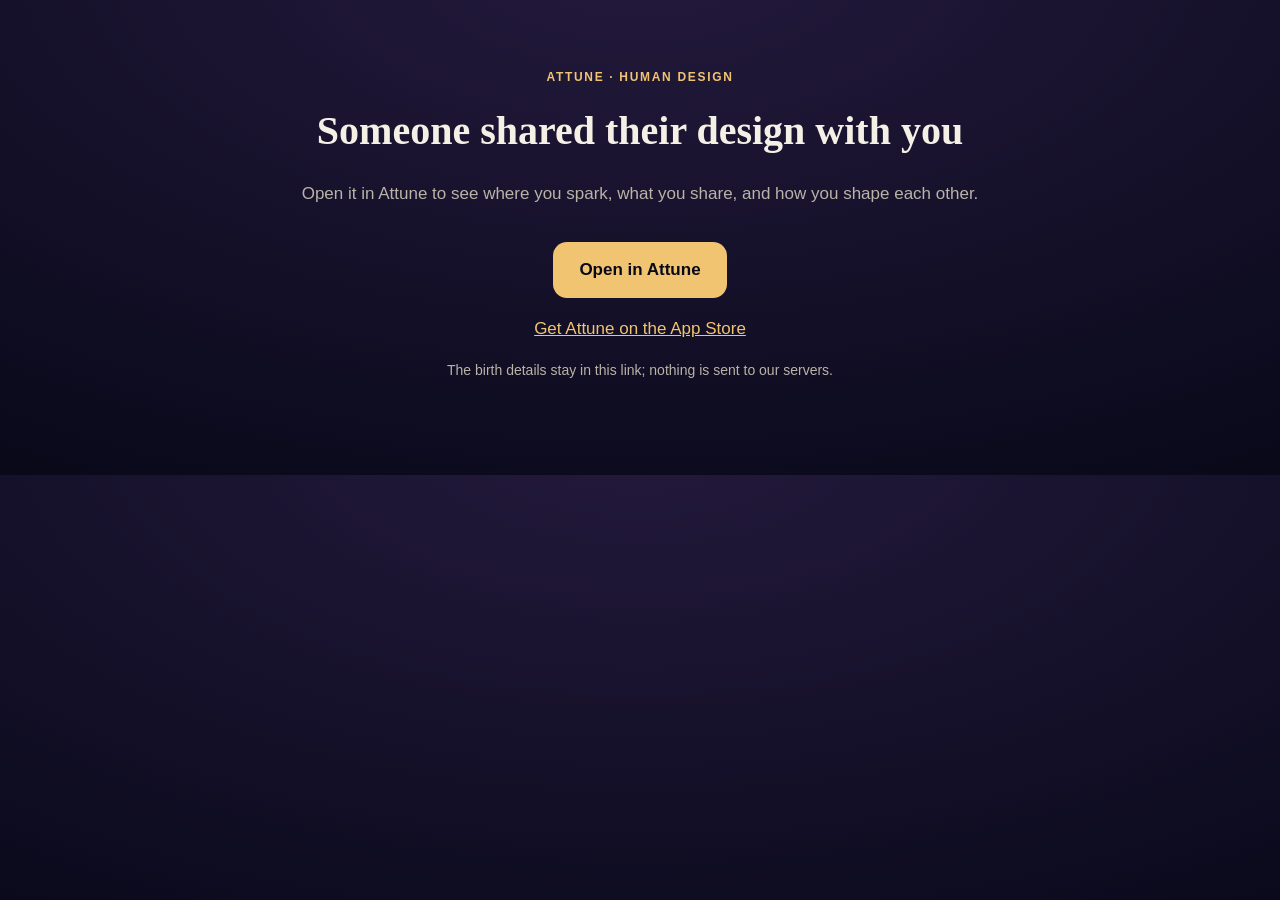
==== add.html @ 0bc29636 "Attune support and privacy pages" ====
<!doctype html><html lang="en"><head><meta charset="utf-8"><meta name="viewport" content="width=device-width,initial-scale=1">
<title>Compare your design — Attune</title><link rel="stylesheet" href="style.css"></head><body><main style="text-align:center">
<p class="eyebrow">Attune · Human Design</p>
<h1 id="t">Someone shared their design with you</h1>
<p class="muted">Open it in Attune to see where you spark, what you share, and how you shape each other.</p>
<p><a id="open" href="#" style="display:inline-block;margin-top:18px;padding:14px 26px;border-radius:14px;background:#f1c472;color:#09091a;text-decoration:none;font-weight:600">Open in Attune</a></p>
<p><a id="store" href="https://apps.apple.com/app/id0000000000">Get Attune on the App Store</a></p>
<p class="muted" style="font-size:14px">The birth details stay in this link; nothing is sent to our servers.</p>
<script>
  // Data rides in the fragment (after #), which browsers never send to the server.
  var q = location.hash.slice(1), p = new URLSearchParams(q), n = p.get('n');
  if (n) document.getElementById('t').textContent = n + ' shared their design with you';
  var app = 'attune://person?' + q;
  document.getElementById('open').href = app;
  if (q) setTimeout(function () { location.href = app; }, 300);
</script>
</main></body></html>
---- style.css ----
:root{--bg:#09091a;--ink:#f5f0e6;--muted:#b9b3a8;--gold:#f1c472}
*{box-sizing:border-box}body{margin:0;background:radial-gradient(1200px 600px at 50% -10%,#241a3d,var(--bg));color:var(--ink);font:17px/1.6 -apple-system,BlinkMacSystemFont,"Helvetica Neue",sans-serif}
main{max-width:720px;margin:0 auto;padding:56px 20px 80px}h1,h2{font-family:"New York",Georgia,serif;font-weight:600}h1{font-size:40px;margin:.2em 0}h2{font-size:24px;margin-top:2em}
a{color:var(--gold)}.eyebrow{color:var(--gold);letter-spacing:.14em;text-transform:uppercase;font-size:12px;font-weight:600}.muted{color:var(--muted)}
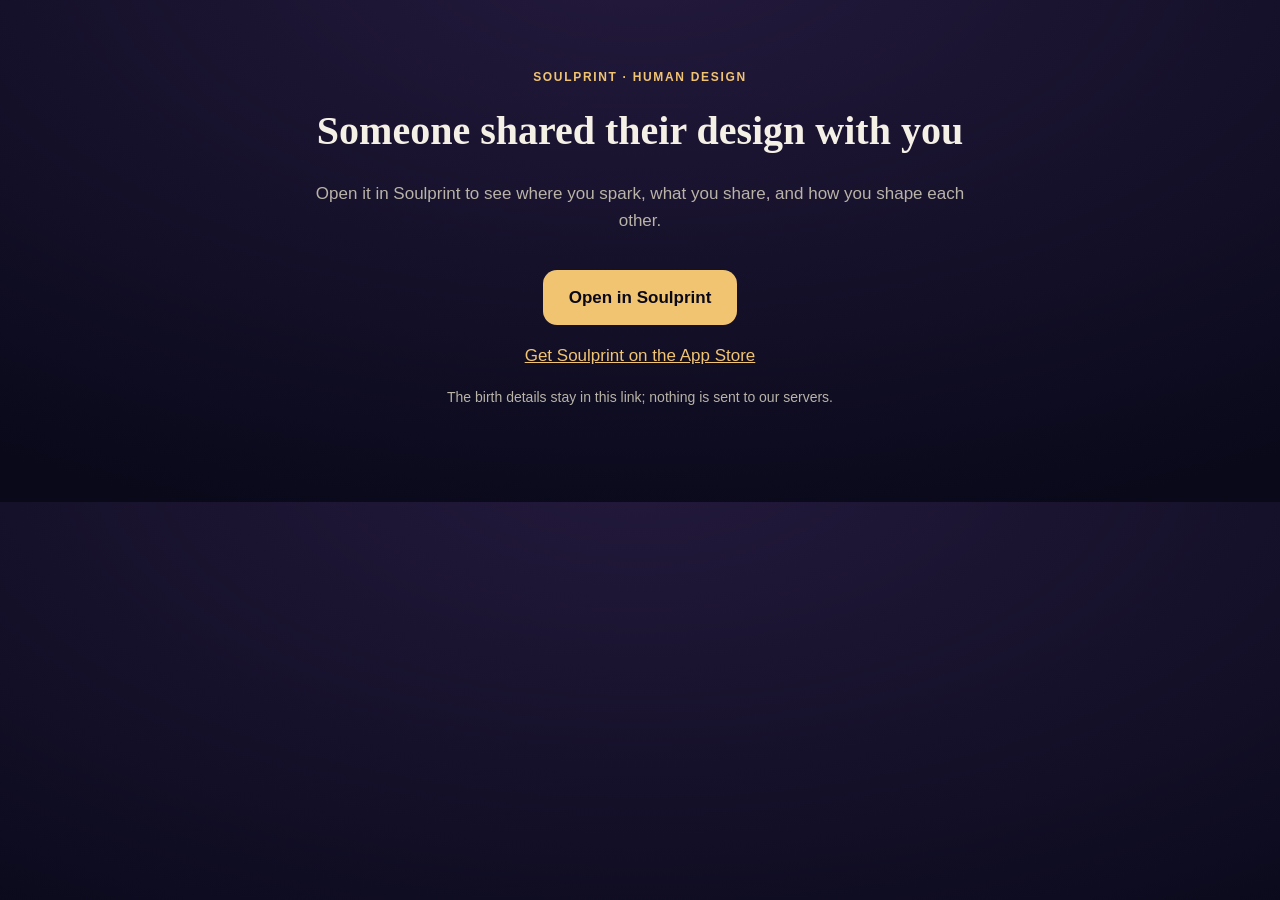
==== commit 882c14e9: "Rename to Soulprint" ====
--- a/add.html
+++ b/add.html
@@ -1,16 +1,16 @@
 <!doctype html><html lang="en"><head><meta charset="utf-8"><meta name="viewport" content="width=device-width,initial-scale=1">
-<title>Compare your design — Attune</title><link rel="stylesheet" href="style.css"></head><body><main style="text-align:center">
-<p class="eyebrow">Attune · Human Design</p>
+<title>Compare your design — Soulprint</title><link rel="stylesheet" href="style.css"></head><body><main style="text-align:center">
+<p class="eyebrow">Soulprint · Human Design</p>
 <h1 id="t">Someone shared their design with you</h1>
-<p class="muted">Open it in Attune to see where you spark, what you share, and how you shape each other.</p>
-<p><a id="open" href="#" style="display:inline-block;margin-top:18px;padding:14px 26px;border-radius:14px;background:#f1c472;color:#09091a;text-decoration:none;font-weight:600">Open in Attune</a></p>
-<p><a id="store" href="https://apps.apple.com/app/id0000000000">Get Attune on the App Store</a></p>
+<p class="muted">Open it in Soulprint to see where you spark, what you share, and how you shape each other.</p>
+<p><a id="open" href="#" style="display:inline-block;margin-top:18px;padding:14px 26px;border-radius:14px;background:#f1c472;color:#09091a;text-decoration:none;font-weight:600">Open in Soulprint</a></p>
+<p><a id="store" href="https://apps.apple.com/app/id0000000000">Get Soulprint on the App Store</a></p>
 <p class="muted" style="font-size:14px">The birth details stay in this link; nothing is sent to our servers.</p>
 <script>
   // Data rides in the fragment (after #), which browsers never send to the server.
   var q = location.hash.slice(1), p = new URLSearchParams(q), n = p.get('n');
   if (n) document.getElementById('t').textContent = n + ' shared their design with you';
-  var app = 'attune://person?' + q;
+  var app = 'soulprint://person?' + q;
   document.getElementById('open').href = app;
   if (q) setTimeout(function () { location.href = app; }, 300);
 </script>
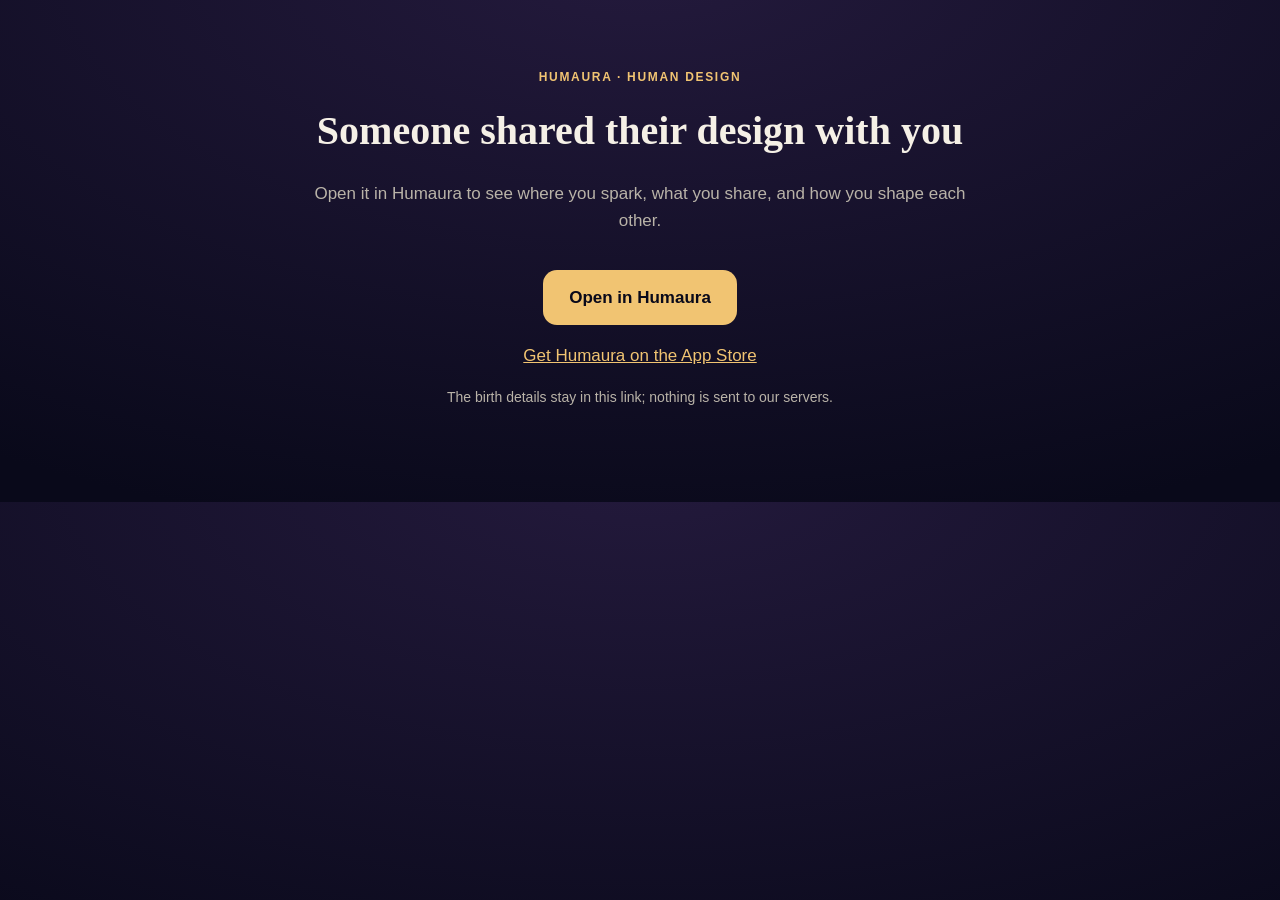
==== commit 097b70b0: "Rename to Humaura" ====
--- a/add.html
+++ b/add.html
@@ -1,16 +1,16 @@
 <!doctype html><html lang="en"><head><meta charset="utf-8"><meta name="viewport" content="width=device-width,initial-scale=1">
-<title>Compare your design — Soulprint</title><link rel="stylesheet" href="style.css"></head><body><main style="text-align:center">
-<p class="eyebrow">Soulprint · Human Design</p>
+<title>Compare your design — Humaura</title><link rel="stylesheet" href="style.css"></head><body><main style="text-align:center">
+<p class="eyebrow">Humaura · Human Design</p>
 <h1 id="t">Someone shared their design with you</h1>
-<p class="muted">Open it in Soulprint to see where you spark, what you share, and how you shape each other.</p>
-<p><a id="open" href="#" style="display:inline-block;margin-top:18px;padding:14px 26px;border-radius:14px;background:#f1c472;color:#09091a;text-decoration:none;font-weight:600">Open in Soulprint</a></p>
-<p><a id="store" href="https://apps.apple.com/app/id0000000000">Get Soulprint on the App Store</a></p>
+<p class="muted">Open it in Humaura to see where you spark, what you share, and how you shape each other.</p>
+<p><a id="open" href="#" style="display:inline-block;margin-top:18px;padding:14px 26px;border-radius:14px;background:#f1c472;color:#09091a;text-decoration:none;font-weight:600">Open in Humaura</a></p>
+<p><a id="store" href="https://apps.apple.com/app/id0000000000">Get Humaura on the App Store</a></p>
 <p class="muted" style="font-size:14px">The birth details stay in this link; nothing is sent to our servers.</p>
 <script>
   // Data rides in the fragment (after #), which browsers never send to the server.
   var q = location.hash.slice(1), p = new URLSearchParams(q), n = p.get('n');
   if (n) document.getElementById('t').textContent = n + ' shared their design with you';
-  var app = 'soulprint://person?' + q;
+  var app = 'humaura://person?' + q;
   document.getElementById('open').href = app;
   if (q) setTimeout(function () { location.href = app; }, 300);
 </script>
